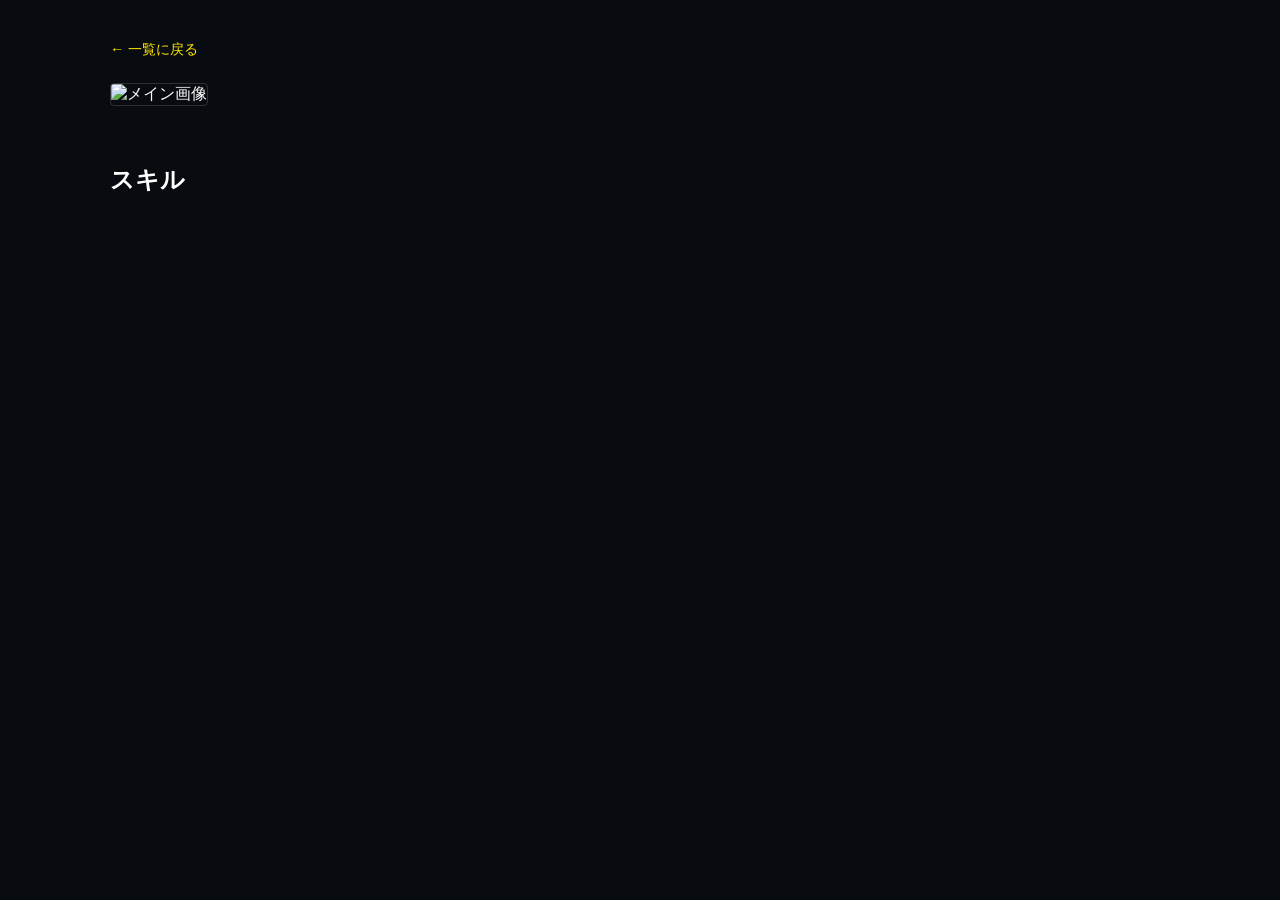
==== character.html @ 4d32500f "Add files via upload" ====
<!DOCTYPE html>
<html lang="ja">
<head>
  <meta charset="UTF-8">
  <meta name="viewport" content="width=device-width, initial-scale=1.0">
  <title id="js-page-title">キャラ詳細</title>
  <link rel="stylesheet" href="style.css">
</head>
<body>
  <div class="container detail-container">
    <a href="index2.html#characters" class="back-btn">&larr; 一覧に戻る</a>

    <div class="detail-header">
      <div class="detail-img-wrap">
        <img id="js-char-img" src="" alt="メイン画像">
        <div id="js-gallery-list" class="gallery-thumbs"></div>
      </div>
      <div class="detail-info">
        <span id="js-char-rarity" class="rarity"></span>
        <h1 id="js-char-name"></h1>
        <p id="js-char-en" class="char-en-sub"></p>
        <div class="tags">
          <span id="js-char-role" class="badge"></span>
          <span id="js-char-element" class="element"></span>
        </div>
        <p id="js-char-overview" class="overview"></p>
      </div>
    </div>

    <!-- スキル一覧（動的生成） -->
    <section class="detail-section">
      <h2>スキル</h2>
      <div id="js-skills-list" class="skills-grid"></div>
    </section>
  </div>

  <!-- データと連動制御スクリプト -->
  <script src="js/characters.js"></script>
  <script src="js/character-detail.js"></script>
</body>
</html>
---- style.css ----
/* ==========================================================================
   アークナイツ：エンドフィールド 公式風スタイルシート
   ※ 授業評価項目（コード可読性・構造化・レスポンシブ対応）準拠
   ========================================================================== */

/* --- 1. 基本設定・変数定義 --- */
:root {
  --brand-yellow: #ffe600;
  --bg-dark: #080c10;
  --bg-panel: rgba(10, 15, 22, 0.88);
  --border-color: rgba(255, 255, 255, 0.15);
  --text-main: #ffffff;
  --text-sub: #a0b0c0;
}

* {
  margin: 0;
  padding: 0;
  box-sizing: border-box;
}

body, html {
  background-color: var(--bg-dark);
  color: var(--text-main);
  font-family: -apple-system, BlinkMacSystemFont, "Segoe UI", Roboto, "Helvetica Neue", Arial, sans-serif;
  overflow: hidden;
}

/* --- 2. 音声確認モーダルダイアログ --- */
.pv-modal-overlay {
  position: fixed;
  top: 0;
  left: 0;
  width: 100vw;
  height: 100vh;
  background-color: rgba(0, 0, 0, 0.85);
  display: flex;
  justify-content: center;
  align-items: center;
  z-index: 2000;
  padding: 16px;
}

.pv-modal-content {
  background-color: #0d131a;
  border: 1px solid var(--brand-yellow);
  padding: 32px 24px;
  border-radius: 4px;
  text-align: center;
  width: 100%;
  max-width: 420px;
  box-shadow: 0 8px 24px rgba(0, 0, 0, 0.5);
}

.pv-modal-title {
  font-size: 1.4rem;
  font-weight: 900;
  margin-bottom: 12px;
  color: #fff;
}

.pv-modal-message {
  font-size: 0.95rem;
  color: var(--text-sub);
  margin-bottom: 24px;
}

.pv-button-group {
  display: flex;
  gap: 12px;
  justify-content: center;
}

/* --- 3. 全画面スナップスクロール構造 --- */
.snap-container {
  height: 100vh;
  overflow-y: scroll;
  scroll-snap-type: y mandatory;
}

.snap-section {
  height: 100vh;
  width: 100%;
  scroll-snap-align: start;
  scroll-snap-stop: always;
  position: relative;
  box-sizing: border-box;
}

/* --- 4. TOP (メインビジュアル) --- */
.top-section {
  display: flex;
  flex-direction: column;
  justify-content: center;
  padding: 0 8%;
  background: radial-gradient(circle at 70% 30%, #1a2636 0%, var(--bg-dark) 70%);
}

.top-nav {
  position: absolute;
  top: 30px;
  right: 8%;
  display: flex;
  gap: 24px;
}

.top-nav a {
  color: var(--text-sub);
  text-decoration: none;
  font-size: 0.85rem;
  letter-spacing: 2px;
  transition: color 0.2s;
}

.top-nav a:hover {
  color: var(--brand-yellow);
}

.system-tag {
  color: var(--brand-yellow);
  font-size: 0.8rem;
  letter-spacing: 2px;
  margin-bottom: 12px;
  display: block;
}

.hero-title {
  font-size: 3.8rem;
  font-weight: 900;
  letter-spacing: 4px;
  line-height: 1.1;
  margin-bottom: 16px;
  word-break: break-word;
}

.hero-sub {
  max-width: 600px;
  color: var(--text-sub);
  font-size: 0.95rem;
  line-height: 1.8;
  margin-bottom: 32px;
}

.hero-buttons {
  display: flex;
  gap: 16px;
}

.btn {
  padding: 14px 28px;
  text-decoration: none;
  font-weight: bold;
  font-size: 0.85rem;
  letter-spacing: 2px;
  transition: all 0.2s;
  display: inline-flex;
  align-items: center;
  justify-content: center;
  cursor: pointer;
  border: none;
}

.btn-primary {
  background-color: var(--brand-yellow);
  color: #000;
}

.btn-primary:hover {
  background-color: #fff;
}

.btn-secondary {
  border: 1px solid var(--border-color);
  color: #fff;
  background: rgba(255, 255, 255, 0.05);
}

.btn-secondary:hover {
  border-color: var(--brand-yellow);
  color: var(--brand-yellow);
}

/* --- 5. PV (プロモーションビデオ) --- */
.pv-section {
  display: flex;
  align-items: center;
  justify-content: center;
  padding: 40px 20px;
  background-color: #05080c;
}

.pv-container {
  width: 100%;
  max-width: 960px;
  text-align: center;
}

.section-title {
  margin-bottom: 20px;
}

.sub-label {
  font-size: 0.8rem;
  letter-spacing: 3px;
  color: var(--brand-yellow);
  display: block;
  margin-bottom: 6px;
}

.pv-container h2 {
  font-size: 1.8rem;
  font-weight: 900;
}

.video-wrapper {
  position: relative;
  width: 100%;
  max-width: 960px;
  margin: 0 auto;
  aspect-ratio: 16 / 9;
  border: 1px solid var(--border-color);
  box-shadow: 0 0 30px rgba(0,0,0,0.8);
  background: #000;
  border-radius: 4px;
  overflow: hidden;
}

.video-wrapper iframe {
  width: 100%;
  height: 100%;
  border: none;
  display: block;
}

/* --- 6. LORE (3D Point Cloud View) --- */
.lore-view {
  position: relative;
  width: 100%;
  height: 100vh;
  display: flex;
  align-items: center;
  justify-content: space-between;
  padding: 40px 60px;
  background-color: var(--bg-dark);
}

.lore-header {
  position: absolute;
  top: 40px;
  left: 60px;
  z-index: 10;
}

.lore-icon-group {
  display: flex;
  align-items: center;
  gap: 12px;
}

.grid-icon {
  width: 24px;
  height: 24px;
  border: 2px solid var(--brand-yellow);
  background: repeating-linear-gradient(45deg, var(--brand-yellow) 0, var(--brand-yellow) 2px, transparent 0, transparent 6px);
}

.lore-en {
  font-size: 0.75rem;
  letter-spacing: 2px;
  color: var(--brand-yellow);
  display: block;
}

.lore-ja {
  font-size: 1.5rem;
  font-weight: 900;
}

/* 3Dキャンバス容器 */
.lore-canvas-wrapper {
  position: absolute;
  left: 36%;
  top: 50%;
  transform: translate(-50%, -50%);
  width: 520px;
  height: 520px;
  display: flex;
  align-items: center;
  justify-content: center;
}

#particleCanvas {
  width: 100%;
  height: 100%;
  z-index: 2;
}

.hud-ring {
  position: absolute;
  width: 85%; height: 85%;
  border: 1px dashed rgba(255, 255, 255, 0.2);
  border-radius: 50%;
  z-index: 1;
  animation: spinRing 60s linear infinite;
}

.hud-ticks {
  position: absolute;
  width: 95%; height: 95%;
  border: 2px solid transparent;
  border-top-color: rgba(255, 255, 255, 0.4);
  border-bottom-color: rgba(255, 255, 255, 0.4);
  border-radius: 50%;
  z-index: 1;
}

@keyframes spinRing {
  from { transform: rotate(0deg); }
  to { transform: rotate(360deg); }
}

/* 解説・コントロールパネル */
.lore-info-panel {
  position: relative;
  z-index: 10;
  margin-left: auto;
  width: 520px;
  min-height: 480px;
  background: var(--bg-panel);
  backdrop-filter: blur(10px);
  border: 1px solid var(--border-color);
  padding: 40px 36px;
  display: flex;
  flex-direction: column;
}

.lore-main-title {
  font-size: 2.4rem;
  font-weight: 900;
  letter-spacing: 2px;
  line-height: 1.1;
  min-height: 72px;
  display: flex;
  align-items: center;
  white-space: nowrap; 
}

.lore-subtitle {
  font-size: 0.8rem;
  letter-spacing: 2px;
  color: var(--text-sub);
  margin-top: 4px;
  margin-bottom: 24px;
}

.lore-nav {
  display: flex;
  align-items: center;
  justify-content: space-between;
  background: rgba(255, 255, 255, 0.05);
  border: 1px solid var(--border-color);
  padding: 10px 16px;
  margin-bottom: 12px;
  height: 50px;
}

.nav-arrow {
  background: none;
  border: none;
  color: #fff;
  font-size: 1.2rem;
  cursor: pointer;
  padding: 4px 12px;
  transition: color 0.2s;
}

.nav-arrow:hover {
  color: var(--brand-yellow);
}

.nav-status {
  display: flex;
  align-items: center;
  gap: 12px;
}

.counter-num {
  font-size: 0.85rem;
  color: var(--brand-yellow);
  font-weight: bold;
}

.title-name {
  font-size: 1.1rem;
  font-weight: bold;
}

.progress-bar-wrap {
  width: 100%;
  height: 3px;
  background: rgba(255, 255, 255, 0.1);
  margin-bottom: 24px;
}

.progress-bar-inner {
  height: 100%;
  width: 16.66%;
  background-color: #ffffff;
  transition: width 0.3s ease, margin-left 0.3s ease;
}

.lore-desc-box {
  font-size: 0.95rem;
  line-height: 1.85;
  color: #d1e0ec;
  min-height: 130px;
}

/* --- 7. CHARACTERS & モーダル --- */
.chara-section {
  display: flex;
  align-items: center;
  justify-content: center;
  padding: 60px 8%;
  background-color: #06090e;
}

.chara-container {
  width: 100%;
  max-width: 1000px;
}

.filter-group {
  display: flex;
  gap: 10px;
  margin-bottom: 24px;
  flex-wrap: wrap;
}

.filter-btn {
  background: rgba(255, 255, 255, 0.05);
  border: 1px solid var(--border-color);
  color: #fff;
  padding: 8px 16px;
  font-size: 0.8rem;
  cursor: pointer;
  transition: all 0.2s;
}

.filter-btn.active, .filter-btn:hover {
  background: var(--brand-yellow);
  color: #000;
  border-color: var(--brand-yellow);
}

.operator-grid {
  display: grid;
  grid-template-columns: repeat(auto-fill, minmax(220px, 1fr));
  gap: 16px;
  margin-bottom: 30px;
}

.card {
  background: rgba(255, 255, 255, 0.03);
  border: 1px solid var(--border-color);
  padding: 0;
  overflow: hidden;
  cursor: pointer;
  transition: transform 0.2s, border-color 0.2s;
}

.card:hover {
  transform: translateY(-4px);
  border-color: var(--brand-yellow);
}

.card-thumb {
  width: 100%;
  height: 240px;
  overflow: hidden;
  background: #000;
}

.card-thumb img {
  width: 100%;
  height: 100%;
  object-fit: cover;
  object-position: top center;
  transition: transform 0.3s ease;
}

.card:hover .card-thumb img {
  transform: scale(1.05);
}

.card-info {
  padding: 16px;
}

.role-badge {
  display: inline-block;
  background: var(--brand-yellow);
  color: #000;
  font-size: 0.7rem;
  font-weight: bold;
  padding: 2px 6px;
  margin-bottom: 8px;
}

.card h3 {
  font-size: 1.2rem;
  margin-bottom: 2px;
}

.card .en-name {
  font-size: 0.75rem;
  color: var(--text-sub);
}

.copyright-text {
  font-size: 0.75rem;
  color: #607080;
  line-height: 1.5;
  text-align: center;
}

/* オペレーター詳細モーダル */
.modal {
  display: none;
  position: fixed;
  top: 0; left: 0;
  width: 100%; height: 100%;
  background: rgba(0, 0, 0, 0.85);
  z-index: 100;
  align-items: center;
  justify-content: center;
}

.modal.is-active {
  display: flex;
}

.modal-content {
  background: #0d131a;
  border: 1px solid var(--brand-yellow);
  padding: 30px;
  width: 90%;
  max-width: 450px;
  position: relative;
}

.modal-close {
  position: absolute;
  top: 10px; right: 15px;
  background: none;
  border: none;
  color: #fff;
  font-size: 1.8rem;
  cursor: pointer;
}

/* --- 8. キャラ詳細ページ (`character.html`) 用スタイル --- */
.detail-container {
  max-width: 1100px;
  margin: 0 auto;
  padding: 40px 20px;
}

.back-btn {
  color: var(--brand-yellow);
  text-decoration: none;
  font-size: 0.9rem;
  display: inline-block;
  margin-bottom: 24px;
  transition: opacity 0.2s;
}

.back-btn:hover {
  opacity: 0.8;
}

.detail-header {
  display: flex;
  gap: 40px;
  margin-bottom: 40px;
}

.detail-img-wrap {
  flex: 0 0 380px;
}

.detail-img-wrap img#js-char-img {
  width: 100%;
  max-height: 480px;
  object-fit: cover;
  border: 1px solid var(--border-color);
  border-radius: 4px;
  margin-bottom: 12px;
}

.gallery-thumbs {
  display: flex;
  gap: 10px;
  overflow-x: auto;
  padding-bottom: 6px;
}

.thumb-item {
  width: 70px;
  height: 70px;
  object-fit: cover;
  border: 2px solid transparent;
  border-radius: 4px;
  cursor: pointer;
  opacity: 0.6;
  transition: opacity 0.2s, border-color 0.2s;
}

.thumb-item:hover, .thumb-item.active {
  opacity: 1;
  border-color: var(--brand-yellow);
}

.detail-info {
  flex: 1;
}

.char-en-sub {
  color: var(--text-sub);
  font-size: 0.9rem;
  margin-bottom: 12px;
}

.skills-grid {
  display: grid;
  grid-template-columns: repeat(auto-fill, minmax(280px, 1fr));
  gap: 16px;
  margin-top: 16px;
}

.skill-card {
  background: rgba(255, 255, 255, 0.04);
  border: 1px solid var(--border-color);
  padding: 16px;
  border-radius: 4px;
}

.skill-card h3 {
  font-size: 1rem;
  color: var(--brand-yellow);
  margin-bottom: 6px;
}

.skill-card p {
  font-size: 0.88rem;
  color: var(--text-sub);
  line-height: 1.5;
}

/* --- 9. PC大画面（1600px以上）最適化 --- */
@media (min-width: 1600px) {
  .lore-info-panel {
    width: 580px;
    padding: 48px 40px;
  }
  .lore-canvas-wrapper {
    width: 720px;
    height: 720px;
    left: 38%;
  }
}

/* --- 10. スマホ・モバイル専用レスポンシブ最適化 --- */
@media (max-width: 768px) {
  body, html {
    font-size: 14px;
  }

  .pv-button-group {
    flex-direction: column;
  }

  .snap-container {
    overflow-y: scroll;
  }

  section.snap-section {
    padding: 50px 16px 30px;
    height: auto;
    min-height: 100vh;
  }

  .top-nav {
    display: none;
  }

  .hero-title {
    font-size: 2.0rem !important;
    letter-spacing: 1px !important;
  }

  .hero-buttons {
    flex-direction: column;
    gap: 12px;
  }

  .btn {
    width: 100%;
  }

  .lore-view {
    flex-direction: column;
    justify-content: flex-start;
    align-items: center;
    padding: 40px 16px 30px;
    height: auto;
    min-height: 100vh;
  }

  .lore-header {
    position: relative;
    top: auto; left: auto;
    width: 100%;
    margin-bottom: 10px;
  }

  .lore-canvas-wrapper {
    position: relative;
    left: auto; top: auto;
    transform: none;
    width: 230px;
    height: 230px;
    margin: 10px auto 16px;
    flex-shrink: 0;
  }

  .lore-info-panel {
    width: 100%;
    margin-left: 0;
    min-height: auto;
    padding: 20px 16px;
  }

  .lore-main-title {
    font-size: 1.8rem !important;
    min-height: auto;
  }

  .lore-desc-box {
    font-size: 0.85rem;
    line-height: 1.65;
    min-height: auto;
  }

  .operator-grid {
    grid-template-columns: repeat(2, 1fr);
    gap: 10px;
  }

  .detail-header {
    flex-direction: column;
    gap: 20px;
  }

  .detail-img-wrap {
    flex: 1 1 100%;
  }
}
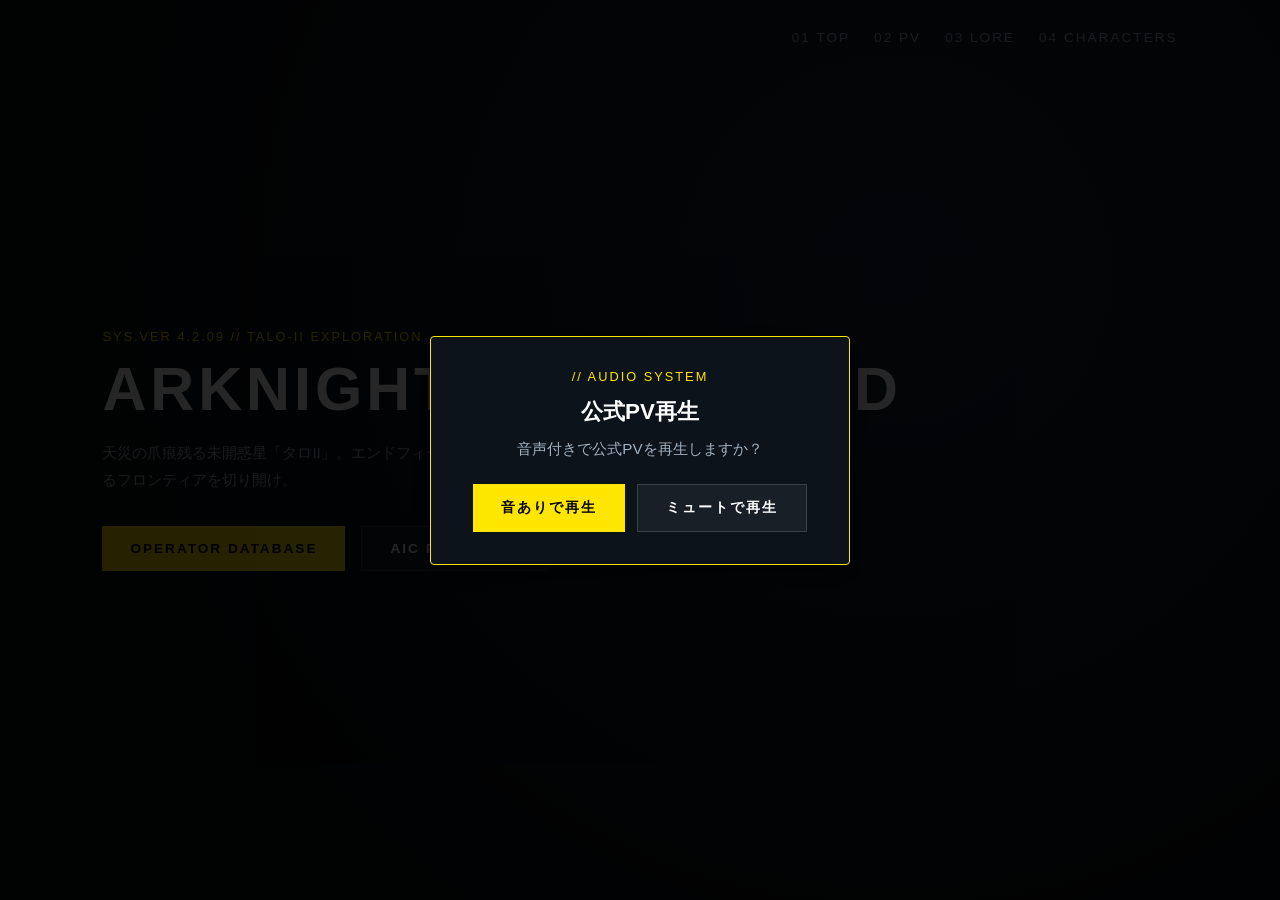
==== commit 6ede8285: "Add files via upload" ====
--- a/character.html
+++ b/character.html
@@ -6,7 +6,7 @@
   <title id="js-page-title">キャラ詳細</title>
   <link rel="stylesheet" href="style.css">
 </head>
-<body>
+<body><body class="detail-page"></body>
   <div class="container detail-container">
     <a href="index2.html#characters" class="back-btn">&larr; 一覧に戻る</a>
 
